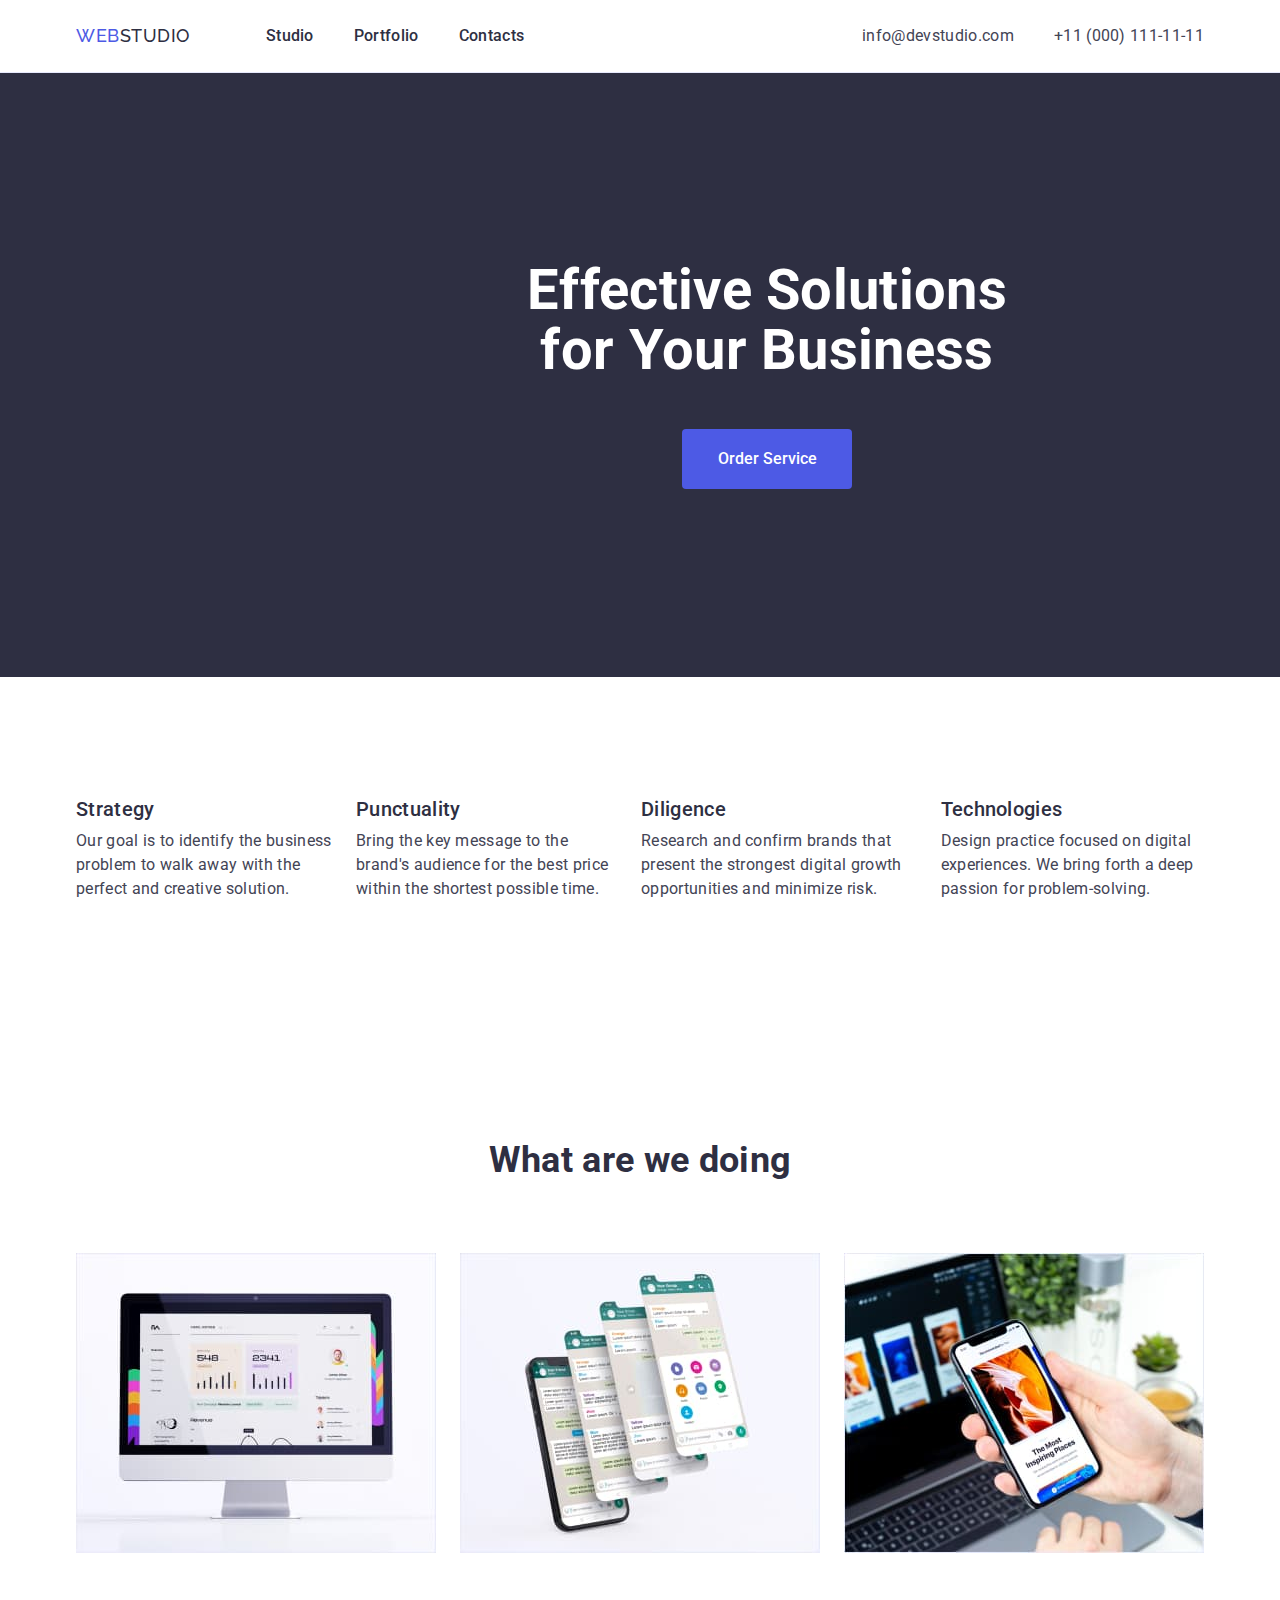
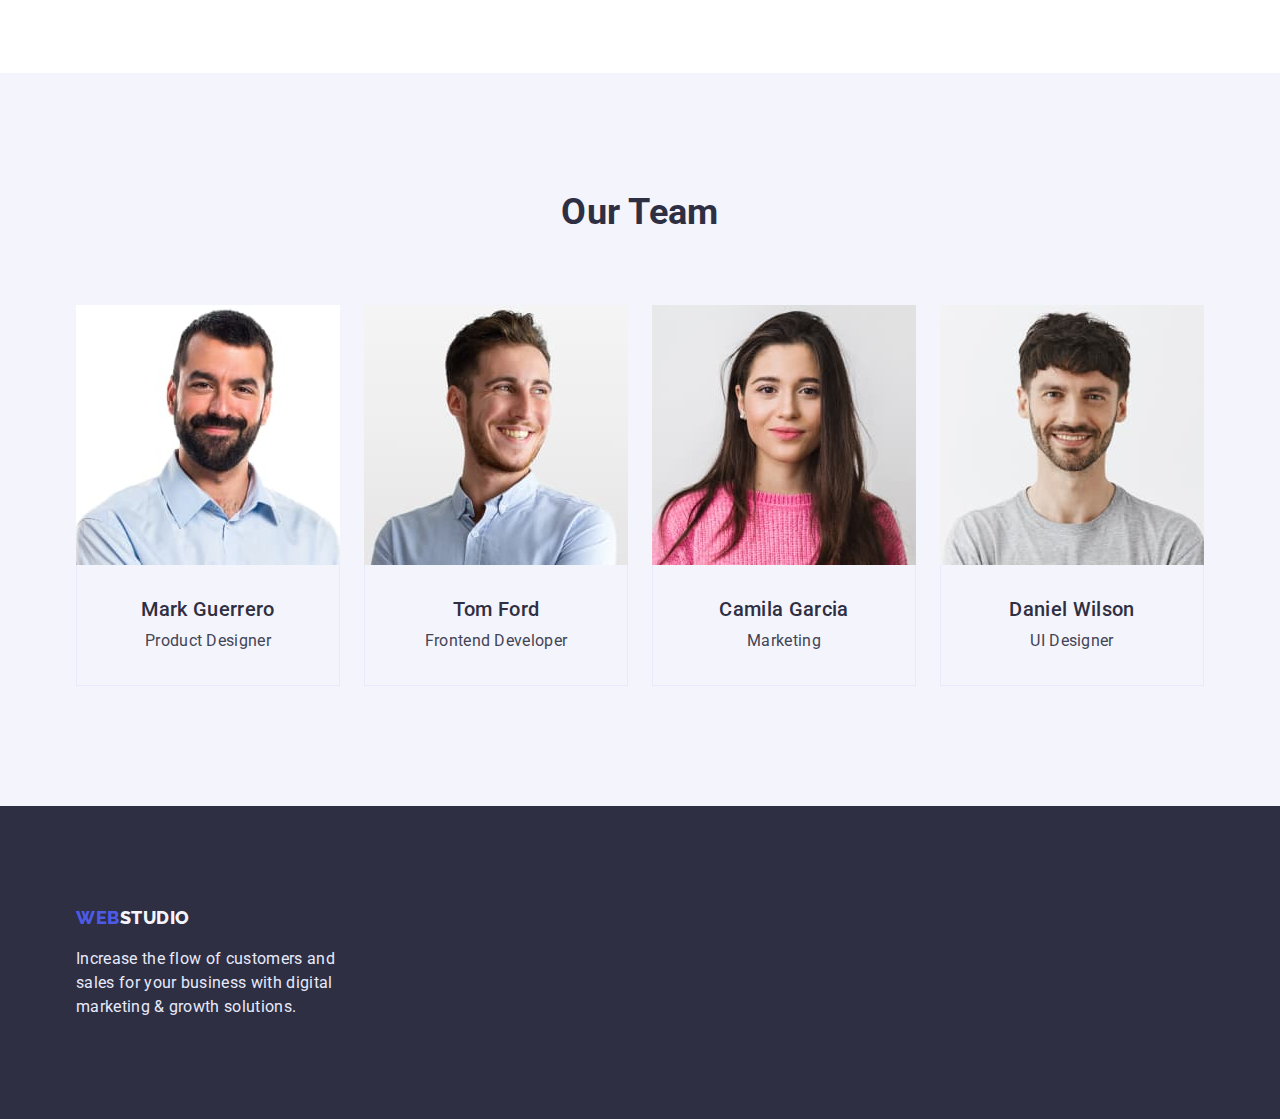
==== index.html @ fc560beb "Д.З.3 пересмотреть еще раз" ====
<!DOCTYPE html>
<html lang="en">
  <head>
    <meta charset="UTF-8" />
    <meta http-equiv="X-UA-Compatible" content="IE=edge" />
    <meta name="viewport" content="width=device-width, initial-scale=1.0" />
    <title>WEBSTUDIO</title>
    <link rel="preconnect" href="https://fonts.googleapis.com" />
    <link rel="preconnect" href="https://fonts.gstatic.com" crossorigin />
    <link
      href="https://fonts.googleapis.com/css2?family=Raleway:wght@800&family=Roboto:wght@400;500;700;900&display=swap"
      rel="stylesheet"
    />
    <link
      rel="stylesheet"
      href="https://cdn.jsdelivr.net/npm/modern-normalize@1.1.0/modern-normalize.min.css"
    />
    <link rel="stylesheet" href="./css/styles.css" />
  </head>
  <body>
    <!-- Шапка сайту -->
    <header class="page-header">
      <!-- Навігація -->
      <div class="container page-header-container">
        <nav class="site-nav">
          <a href="./index.html" class="logo link"
            ><span class="part-logo">Web</span>Studio</a
          >
          <ul class="nav list">
            <li class="nav-item">
              <a class="nav-link link" href="./index.html">Studio</a>
            </li>
            <li class="nav-item">
              <a class="nav-link link" href="./portfolio.html">Portfolio</a>
            </li>
            <li class="nav-item"><a class="link" href="">Contacts</a></li>
          </ul>
        </nav>
        <!-- Котактні данні -->
        <address class="contacts">
          <ul class="cont list">
            <li class="cont-item">
              <a class="cont-link link mail" href="mailto:info@devstudio.com"
                >info@devstudio.com</a
              >
            </li>
            <li class="cont-item">
              <a class="cont-link link" href="tel:+110001111111"
                >+11 (000) 111-11-11</a
              >
            </li>
          </ul>
        </address>
      </div>
    </header>
    <main>
      <!-- Секця герой -->
      <section class="hero">
        <div class="container">
          <h1 class="primary-title">Effective Solutions for Your Business</h1>
          <button type="button" class="order-button">Order Service</button>
        </div>
      </section>
      <!-- Перелік переваг -->
      <section class="preference section">
        <div class="container">
          <h2 class="section-title ghost">Preference</h2>
          <ul class="pref-list list">
            <li class="pref-item">
              <h3 class="item-title">Strategy</h3>
              <p class="text">
                Our goal is to identify the business problem to walk away with
                the perfect and creative solution.
              </p>
            </li>
            <li class="pref-item">
              <h3 class="item-title">Punctuality</h3>
              <p class="text">
                Bring the key message to the brand's audience for the best price
                within the shortest possible time.
              </p>
            </li>
            <li class="pref-item">
              <h3 class="item-title">Diligence</h3>
              <p class="text">
                Research and confirm brands that present the strongest digital
                growth opportunities and minimize risk.
              </p>
            </li>
            <li class="pref-item">
              <h3 class="item-title">Technologies</h3>
              <p class="text">
                Design practice focused on digital experiences. We bring forth a
                deep passion for problem-solving.
              </p>
            </li>
          </ul>
        </div>
      </section>
      <!-- Наші проекти -->
      <section class="projects section">
        <div class="container">
          <h2 class="section-title">What are we doing</h2>
          <ul class="proj-list list">
            <li class="proj-item">
              <img
                class="proj-img"
                src="./images/our_works/rectangle71.jpg"
                alt="tablet"
                width="360"
              />
            </li>
            <li class="proj-item">
              <img
                class="proj-img"
                src="./images/our_works/rectangle71-1.jpg"
                alt="smartphone"
                width="360"
              />
            </li>
            <li class="proj-item">
              <img
                class="proj-img"
                src="./images/our_works/rectangle71-2.jpg"
                alt="notebook_and_smartphone"
                width="360"
              />
            </li>
          </ul>
        </div>
      </section>
      <!-- Члени команди -->
      <section class="team section">
        <div class="container">
          <h2 class="section-title">Our Team</h2>
          <ul class="team-list list">
            <li class="team-member">
              <img src="./images/team/img.jpg" alt="man" width="264" />
              <div class="photo-decor">
                <h3 class="item-title">Mark Guerrero</h3>
                <p class="text">Product Designer</p>
              </div>
            </li>
            <li class="team-member">
              <img src="./images/team/img1.jpg" alt="man" width="264" />
              <div class="photo-decor">
                <h3 class="item-title">Tom Ford</h3>
                <p class="text">Frontend Developer</p>
              </div>
            </li>
            <li class="team-member">
              <img src="./images/team/img2.jpg" alt="woman" width="264" />
              <div class="photo-decor">
                <h3 class="item-title">Camila Garcia</h3>
                <p class="text">Marketing</p>
              </div>
            </li>
            <li class="team-member">
              <img src="./images/team/img3.jpg" alt="man" width="264" />
              <div class="photo-decor">
                <h3 class="item-title">Daniel Wilson</h3>
                <p class="text">UI Designer</p>
              </div>
            </li>
          </ul>
        </div>
      </section>
    </main>
    <!-- Підвал -->
    <footer class="page-footer">
      <div class="container">
        <a href="./index.html" class="logo link"
          ><span class="part-logo">Web</span>Studio</a
        >
        <p class="text-footer">
          Increase the flow of customers and sales for your business with
          digital marketing & growth solutions.
        </p>
      </div>
    </footer>
  </body>
</html>
---- css/styles.css ----
/* =========== ЗАГАЛЬНІ СТИЛІ ========== */
*,
*::before,
*::after {
    box-sizing: border-box;
}

h1,
h2,
h3,
h4,
p {
    margin-top: 0;
    margin-bottom: 0;
}

ul,
ol {
    margin-top: 0;
    margin-bottom: 0;
    padding-left: 0;
}

address {
    font-style: normal;
}

button {
    cursor: pointer;
}

img {
    display: block;
}

:root {
    --primery-brand-color: #4D5AE5;
    --pressed-state-color: #404BBF;
    --dark-color: #2E2F42;
    --succes-color: #31D0AA;
    --text-color: #434455;
    --subtle-text-color: #8E8F99;
    --accent-color: #E7E9FC;
    --light-color: #F4F4FD;
    --modal-overlay-color: #2E2F42;
    --hero-background-color: #2E2F42;
    --primery-bcg-color: #FFFFFF;
}

.list {
    list-style: none;
}

.link {
    text-decoration: none;
}

body {
    background-color: var(--primery-bcg-color);
    color: var(--text-color);
    font-family: 'Roboto', sans-serif;
    font-size: 16px;
    line-height: 1.5;
    letter-spacing: 0.02em;
}

.section-title {
    color: var(--dark-color);
    font-weight: 700;
    font-size: 36px;
    line-height: 1.11;
    text-align: center;
    margin-bottom: 72px;
}

.item-title {
    color: var(--dark-color);
    font-weight: 500;
    font-size: 20px;
    line-height: 1.2;
    margin-bottom: 8px;
}

.container {
    width: 1158px;
    padding-left: 15px;
    padding-right: 15px;
    margin-left: auto;
    margin-right: auto;
    /* background-color: tomato; */
}


/**!=========== СТИЛІ ДЛЯ index.html ========== */
/* =========== ШАПКА САЙТУ ========== */
/* .page-header {
    background-color: tomato;
} */
.page-header {
    border-bottom: 1px solid var(--accent-color);
}

.page-header-container,
.site-nav,
.nav,
.cont.list {
    display: flex;
    align-items: center;
}

.page-header-container {
    justify-content: space-between;
    padding-top: 24px;
    padding-bottom: 24px;
}

.mail,
.nav-item:not(:last-child) {
    margin-right: 40px;
}


.logo {
    font-family: 'Raleway', sans-serif;
    color: var(--dark-color);
    text-transform: uppercase;
    font-weight: 800;
    font-size: 18px;
    line-height: 1.33;
    letter-spacing: 0.03em;
    margin-right: 76px;
}

.logo:hover,
.logo:focus {
    color: var(--pressed-state-color);
}

.part-logo {
    color: var(--primery-brand-color);
}

.part-logo:hover,
.part-logo:focus {
    color: var(--dark-color);
}

/* =========== НАВІГАЦІЯ ========== */
.site-nav .link {
    color: var(--dark-color);
    font-weight: 500;
}

.site-nav .link:hover,
.site-nav .link:focus,
.contacts .link:hover,
.contacts .link:focus {
    color: var(--pressed-state-color);
}

/* =========== КОНТАКТНІ ДАННІ ========== */
.contacts .link {
    color: var(--text-color);
}


/* =========== ОСНОВНИЙ КОНТЕНТ ========== */

/* =========== СЕКЦІЯ ГЕРОЙ ========== */
.hero {
    text-align: center;
    background-color: var(--hero-background-color);
    padding: 188px;

}

.primary-title {
    color: var(--primery-bcg-color);
    font-weight: 700;
    font-size: 56px;
    line-height: 1.071;
    text-align: center;
    margin: 0 auto 48px;
    width: 496px;

}

.order-button {
    display: inline-block;
    padding: 16px 32px;
    min-width: 170px;
    border-radius: 4px;
    background-color: var(--primery-brand-color);
    border: 2px solid transparent;

    text-align: center;
    color: var(--primery-bcg-color);
    font-family: 'Roboto', sans-serif;
    font-weight: 500;
    font-size: 16px;
    line-height: 1.5;

}

.order-button:hover,
.order-button:focus {
    background-color: var(--pressed-state-color);
}

/* =========== ПЕРЕЛІК ПЕРЕВАГ ========== */
.section {
    padding-top: 120px;
    padding-bottom: 120px;
}

.ghost {
    display: none
}

.pref-list {
    display: flex;

}

.pref-item:not(:last-child) {
    margin-right: 24px;
}

/* =========== НАШІ ПРОЕКТИ ==========  */
.proj-list {
    display: flex;
}

.proj-item:not(:last-child) {
    margin-right: 24px;
}

/* =========== ЧЛЕНИ КОМАНДИ ========== */
.team-list {
    display: flex;
    text-align-last: center;
}

.team-member:not(:last-child) {
    margin-right: 24px;
}

.team {
    background-color: var(--light-color);
}



/* =========== ПІДВАЛ ========== */
.page-footer {
    background-color: var(--modal-overlay-color);
    color: var(--accent-color);
    padding-top: 100px;
    padding-bottom: 100px;
}

.page-footer .link,
.page-footer .part-logo:hover,
.page-footer .part-logo:focus {
    color: var(--light-color);
}

.page-footer .link:hover,
.page-footer .link:focus {
    color: var(--primery-brand-color);
}

.text-footer {
    margin-top: 16px;
    width: 264px;
}

/**! =========== СТИЛІ ДЛЯ portfolio.html ========= */
/* ========== Список можливостей ========= */

.cap-list {
    display: flex;
    margin-top: 96px;
    margin-bottom: 72px;
    justify-content: center;
}

.cap-filter:not(:last-child) {
    margin-right: 24px;
}

.portfolio-list {
    display: flex;
    flex-wrap: wrap;
    row-gap: 48px;
    column-gap: 24px;
}

.portfolio-item {
    flex-basis: calc(100%-48px)/3;
}

.photo-decor {
    border: 1px solid var(--accent-color);
    border-top: none;
    padding: 32px;
}

.filter-button {
    width: 112px;
    height: 48px;

    background-color: var(--light-color);
    color: var(--primery-brand-color);
    font-family: 'Roboto', sans-serif;
    font-weight: 500;
    font-size: 16px;
    line-height: 1.5;
    letter-spacing: 0.04em;
    border: 1px solid var(--accent-color);
    border-radius: 4px;
}

.filter-button:hover,
.filter-button:focus {
    background-color: var(--pressed-state-color);
    color: var(--primery-bcg-color);
}
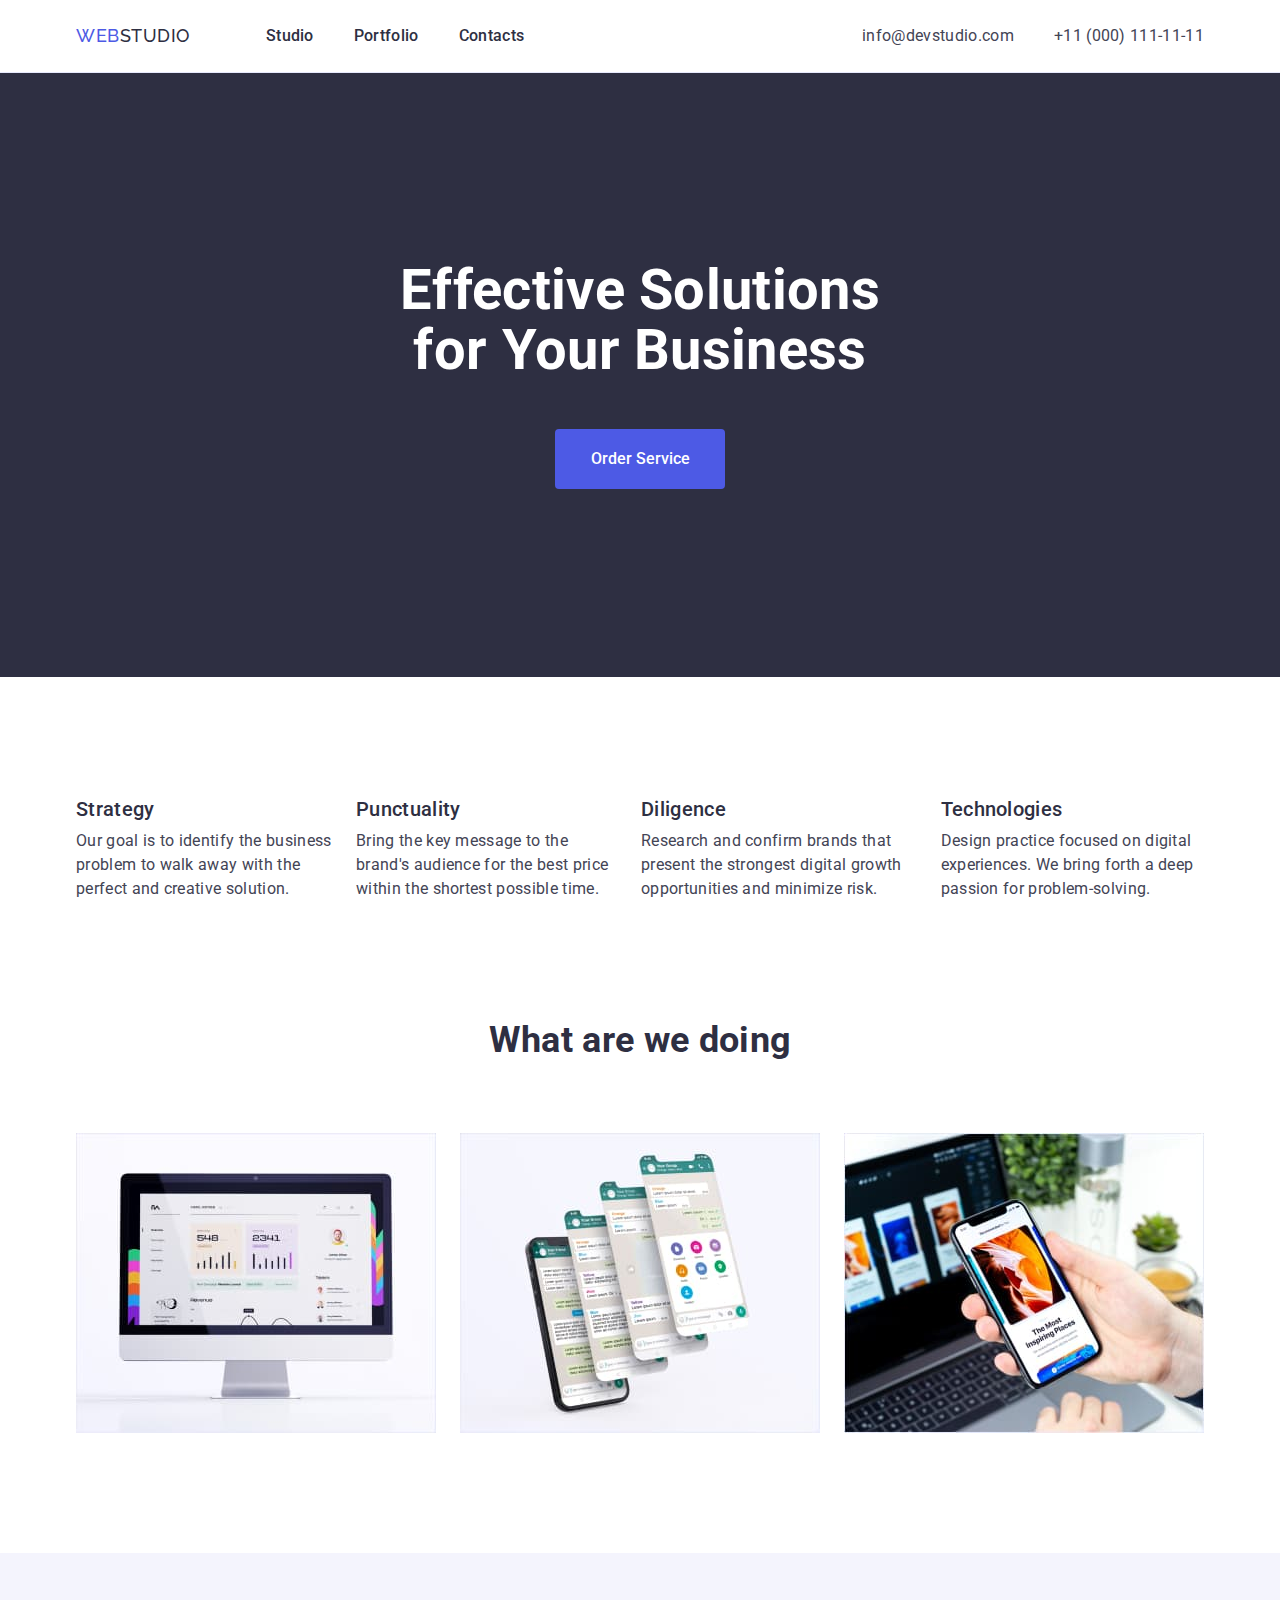
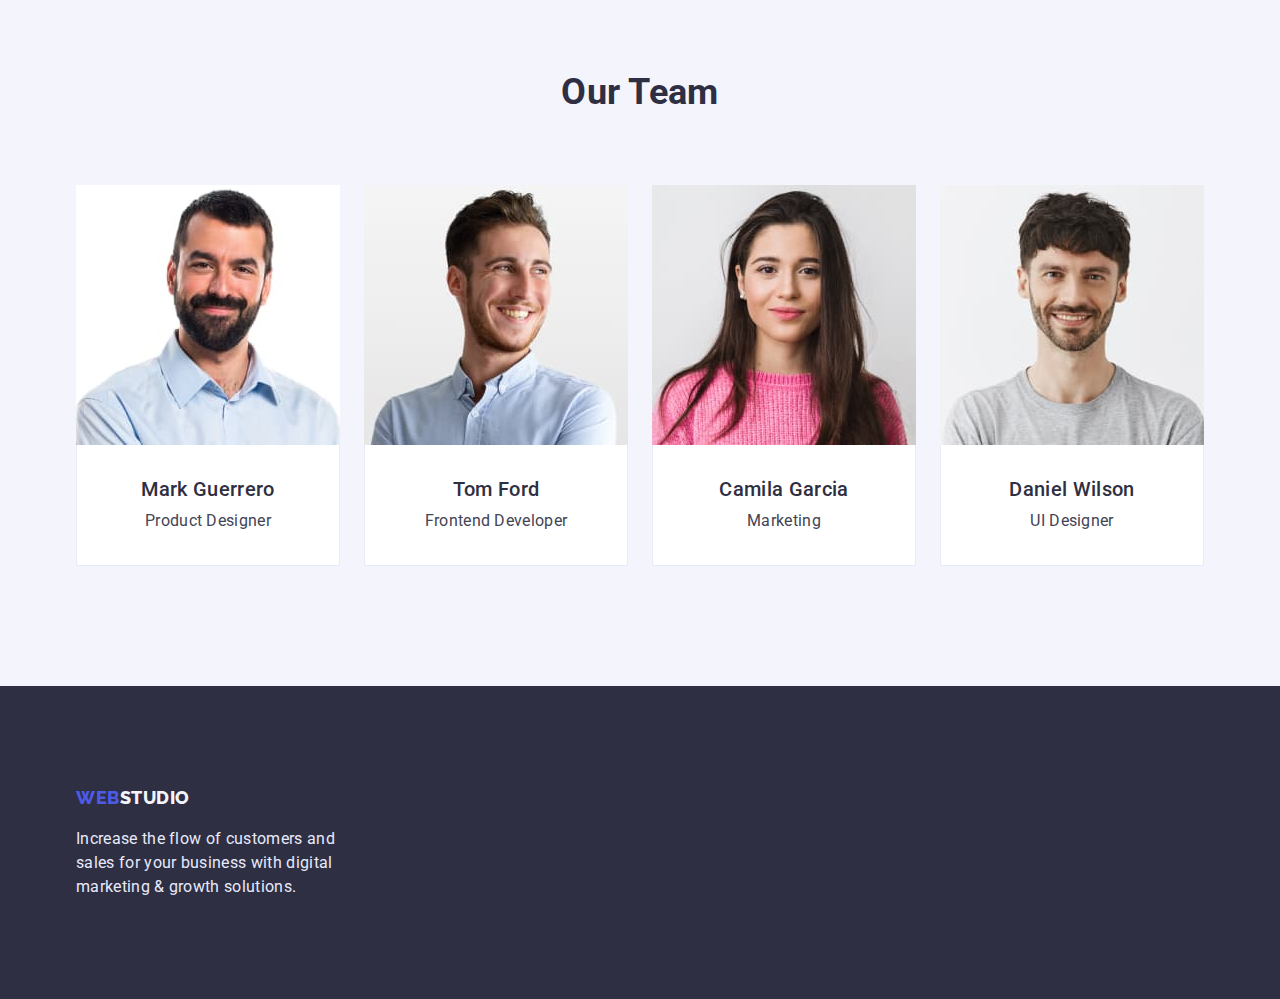
==== commit 72271c86: "Д.З.№3 правлено" ====
--- a/index.html
+++ b/index.html
@@ -169,13 +169,15 @@
     <!-- Підвал -->
     <footer class="page-footer">
       <div class="container">
-        <a href="./index.html" class="logo link"
-          ><span class="part-logo">Web</span>Studio</a
-        >
-        <p class="text-footer">
-          Increase the flow of customers and sales for your business with
-          digital marketing & growth solutions.
-        </p>
+        <div>
+          <a href="./index.html" class="logo link"
+            ><span class="part-logo">Web</span>Studio</a
+          >
+          <p class="text-footer">
+            Increase the flow of customers and sales for your business with
+            digital marketing & growth solutions.
+          </p>
+        </div>
       </div>
     </footer>
   </body>
--- a/css/styles.css
+++ b/css/styles.css
@@ -45,6 +45,7 @@
     --modal-overlay-color: #2E2F42;
     --hero-background-color: #2E2F42;
     --primery-bcg-color: #FFFFFF;
+    --card-set-gap: 24px
 }
 
 .list {
@@ -87,15 +88,12 @@
     padding-right: 15px;
     margin-left: auto;
     margin-right: auto;
-    /* background-color: tomato; */
 }
 
 
 /**!=========== СТИЛІ ДЛЯ index.html ========== */
 /* =========== ШАПКА САЙТУ ========== */
-/* .page-header {
-    background-color: tomato;
-} */
+
 .page-header {
     border-bottom: 1px solid var(--accent-color);
 }
@@ -110,8 +108,8 @@
 
 .page-header-container {
     justify-content: space-between;
-    padding-top: 24px;
-    padding-bottom: 24px;
+    padding-top: var(--card-set-gap);
+    padding-bottom: var(--card-set-gap);
 }
 
 .mail,
@@ -164,14 +162,14 @@
 }
 
 
-/* =========== ОСНОВНИЙ КОНТЕНТ ========== */
+/* !=========== ОСНОВНИЙ КОНТЕНТ ========== */
 
 /* =========== СЕКЦІЯ ГЕРОЙ ========== */
 .hero {
     text-align: center;
     background-color: var(--hero-background-color);
-    padding: 188px;
-
+    padding-top: 188px;
+    padding-bottom: 188px;
 }
 
 .primary-title {
@@ -213,8 +211,21 @@
     padding-bottom: 120px;
 }
 
+.preference {
+    padding-bottom: 0;
+}
+
 .ghost {
-    display: none
+    position: absolute;
+    width: 1px;
+    height: 1px;
+    margin: -1px;
+    border: 0;
+    padding: 0;
+    white-space: nowrap;
+    clip-path: inset(100%);
+    clip: rect(0 0 0 0);
+    overflow: hidden;
 }
 
 .pref-list {
@@ -223,7 +234,7 @@
 }
 
 .pref-item:not(:last-child) {
-    margin-right: 24px;
+    margin-right: var(--card-set-gap);
 }
 
 /* =========== НАШІ ПРОЕКТИ ==========  */
@@ -232,7 +243,7 @@
 }
 
 .proj-item:not(:last-child) {
-    margin-right: 24px;
+    margin-right: var(--card-set-gap);
 }
 
 /* =========== ЧЛЕНИ КОМАНДИ ========== */
@@ -242,7 +253,7 @@
 }
 
 .team-member:not(:last-child) {
-    margin-right: 24px;
+    margin-right: var(--card-set-gap);
 }
 
 .team {
@@ -277,33 +288,49 @@
 
 /**! =========== СТИЛІ ДЛЯ portfolio.html ========= */
 /* ========== Список можливостей ========= */
+.capability {
+    padding-top: 96px;
+    padding-bottom: 120px;
+}
 
 .cap-list {
     display: flex;
-    margin-top: 96px;
     margin-bottom: 72px;
     justify-content: center;
 }
 
 .cap-filter:not(:last-child) {
-    margin-right: 24px;
+    margin-right: var(--card-set-gap);
 }
 
 .portfolio-list {
+    font-family: 'Roboto', sans-serif;
+    font-size: 16px;
+    line-height: 1.5;
+    letter-spacing: 0.02em;
+
     display: flex;
     flex-wrap: wrap;
-    row-gap: 48px;
-    column-gap: 24px;
+    /* margin-left: calc(-1 * var(--card-set-gap));
+    margin-top: calc(-2 * var(--card-set-gap)); */
+    row-gap: calc(2*var(--card-set-gap));
+    column-gap: var(--card-set-gap);
 }
 
 .portfolio-item {
-    flex-basis: calc(100%-48px)/3;
+    /* flex-basis: calc(100%/ 3 - var(--card-set-gap)); */
+    /* margin-left: var(--card-set-gap);
+    margin-top: calc(2 * var(--card-set-gap)); */
+    flex-basis: calc(100%-(2*var(--card-set-gap))/3);
+    /* flex-basis: calc(100%/3 - var(--card-set-gap)); */
 }
 
 .photo-decor {
+    color: var(--text-color);
     border: 1px solid var(--accent-color);
     border-top: none;
     padding: 32px;
+    background-color: var(--primery-bcg-color);
 }
 
 .filter-button {
